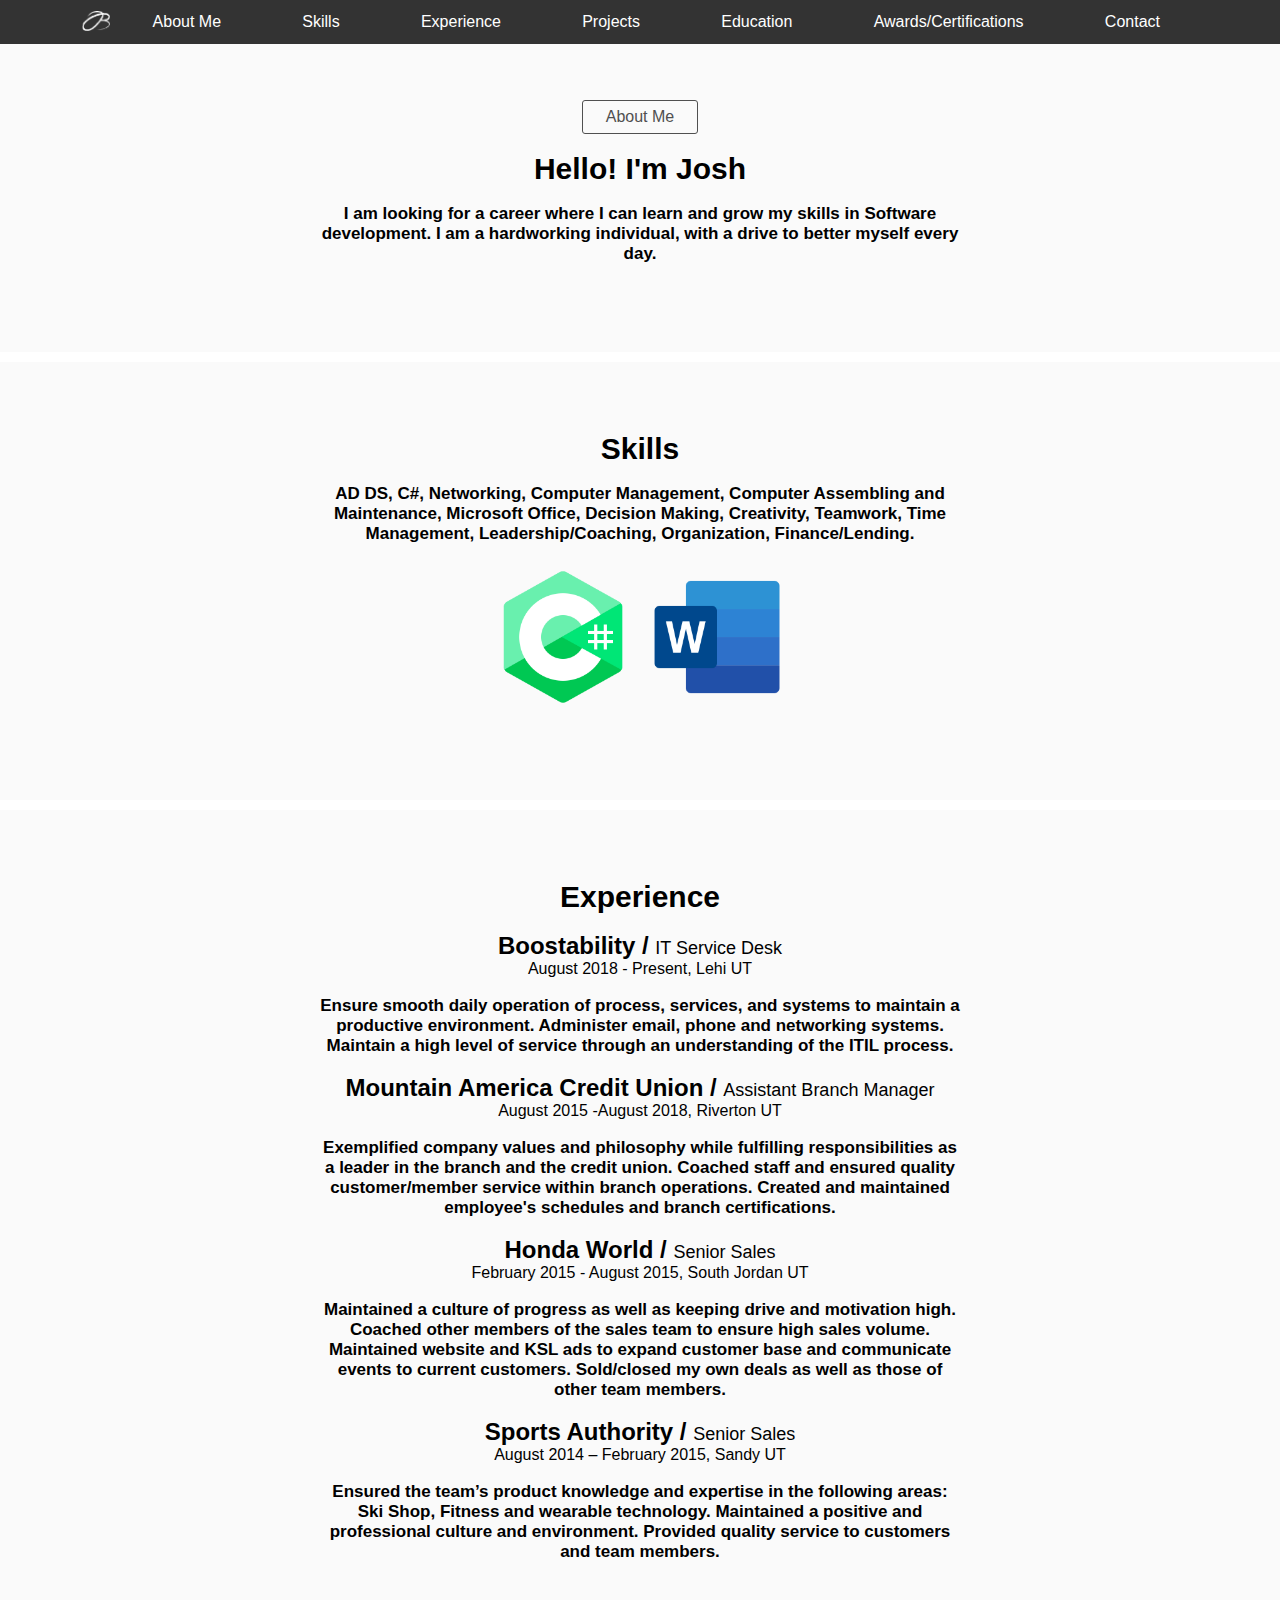
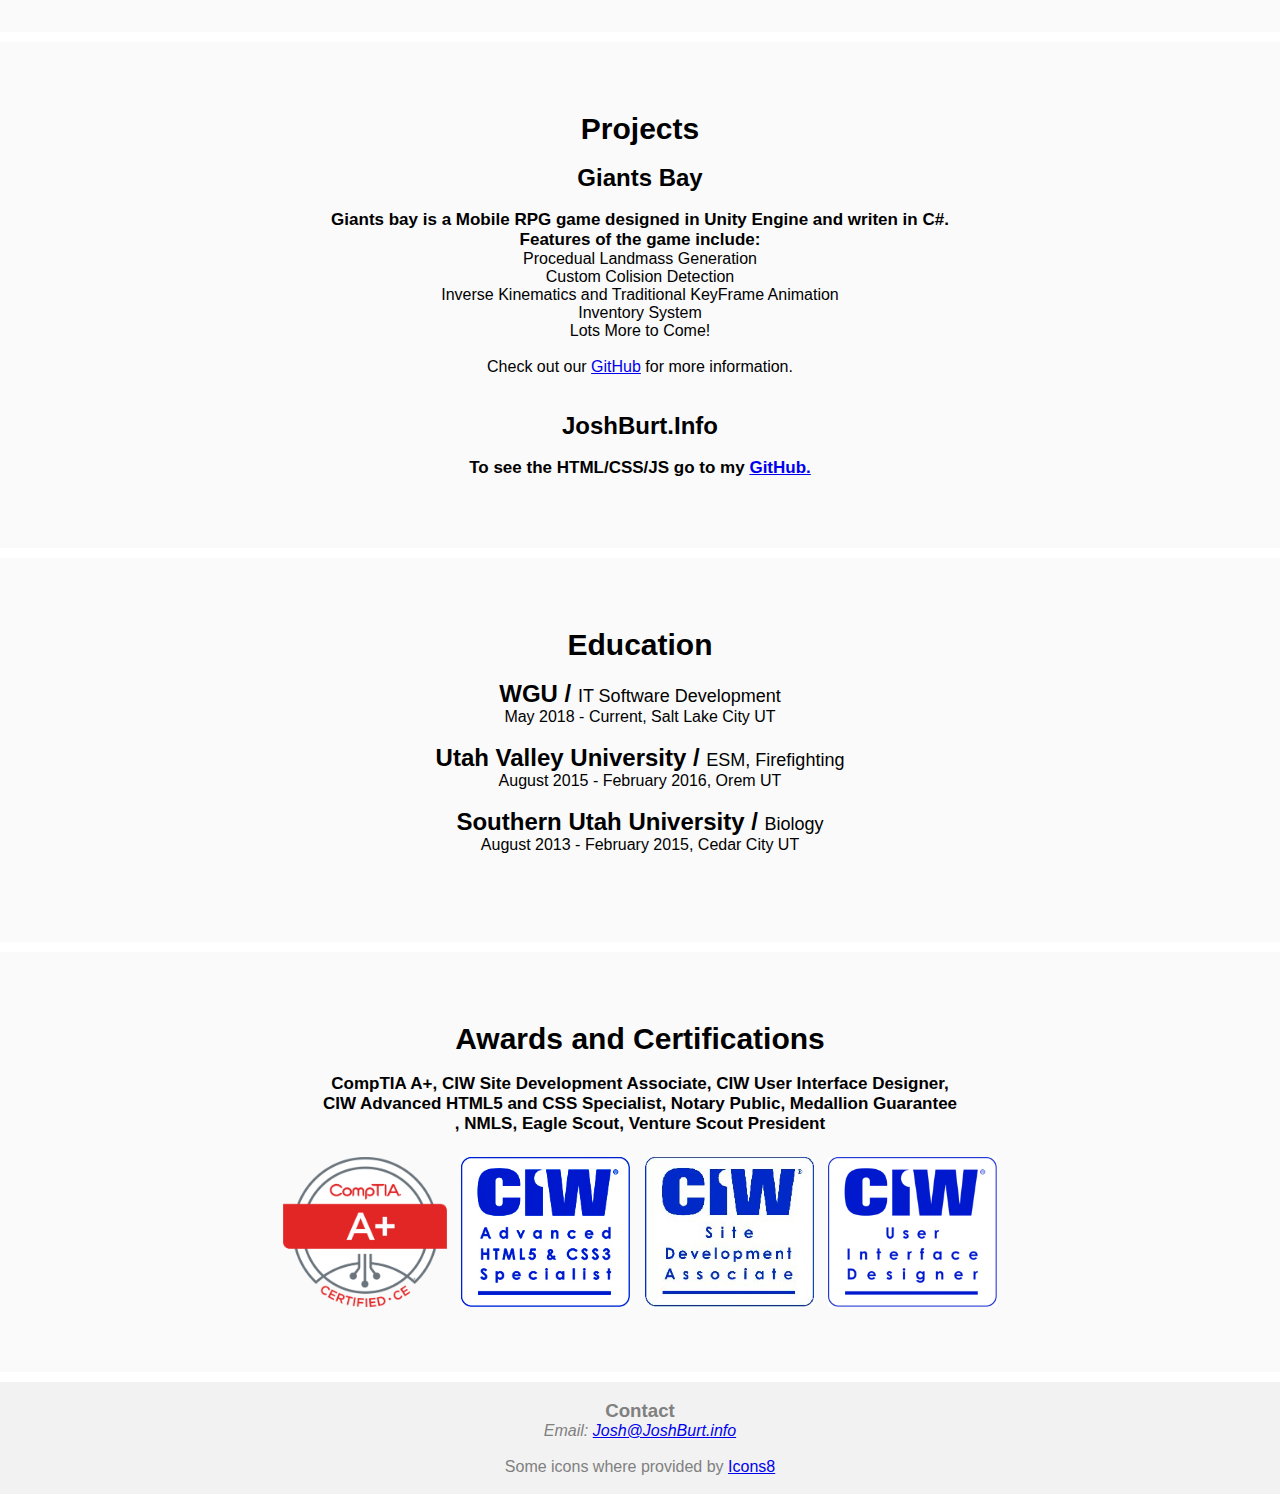
==== home.html @ d4e0154a "Restructured Files" ====
<!doctype HTML>
<html lang = "en">
<head>
	<meta charset = "utf-8">
	<title>Josh Burt</title> 
	<meta name = "description" content = "Josh Burt's Portfolio Page">
	<link type = "text/css" rel = "stylesheet" href = "css/main.css">
	<script src="js/main.js"></script>
</head>

<body>
	<header>
		<div class="headerDiv">
			<span id="DropDownsection">
				<a id="DropDownButton" onclick="openNav()">=</a>
				<img id="HeaderImage" src="assets/images/sigWhite.png" alt="sigBlack">
				<span id="dropDown"> <!--Origionaly a Div-->
					<span id="closeDropDownButton" onclick="closeNav()">x</span>
					<ul class="InlineLI" id="headerLinkList">
						<li class="InlineLI" onclick="goToSection('section1')"><a class="headerlinks">About Me</a></li>
						<li class="InlineLI" onclick="goToSection('section2')"><a class="headerlinks">Skills</a></li>
						<li class="InlineLI" onclick="goToSection('section3')"><a class="headerlinks">Experience</a></li>
						<li class="InlineLI" onclick="goToSection('section4')"><a class="headerlinks">Projects</a></li>
						<li class="InlineLI" onclick="goToSection('section5')"><a class="headerlinks">Education</a></li>
						<li class="InlineLI" onclick="goToSection('section6')"><a class="headerlinks">Awards/Certifications</a></li>
						<li class="InlineLI" onclick="goToSection('footer')"><a class="headerlinks">Contact</a></li>
					</ul>
				</span>
			</span>
		</div>
	</header>

	
	<article>
		<section id="section1">
			<div class="roundedBorder">
				<p>About Me</p>
			</div>
			<br>
			<h1>Hello! I'm Josh</h1>
			<br>
			<p class="center">I am looking for a career where I can learn and grow my skills in Software development. I am a hardworking individual, with a drive to better myself every day.</p>
			<br>
			<!--<p>Click here to learn more!</p>-->
		</section>
		
		<section id="section2">
			<h1>Skills</h1>
			<br>
			<p class="center">AD DS, C#, Networking, Computer Management, Computer Assembling and Maintenance, Microsoft Office, Decision Making, Creativity, Teamwork, Time Management, Leadership/Coaching, Organization, Finance/Lending.</p>
			<br>
			<div id="skillLogoDiv">
				<img class="skillsImg" src="assets/images/CSharpIcon.png" alt="c# Logo" onclick="goToWebsite('https://docs.microsoft.com/en-us/dotnet/csharp/')">
				<img class="skillsImg" src="assets/images/WordIcon.png" alt="Microsoft Word Logo" onclick="goToWebsite('https://products.office.com/en-us/products')">
			</div>
			<br>
		</section>

		<section id="section3">
				<h1>Experience</h1>
				<br>

				<h2>Boostability / <span class="jobTitle">IT Service Desk</span></h2>
				<p>August 2018 - Present, Lehi UT</p>
				<br>
				<p class="center">Ensure smooth daily operation of process, services, and systems to maintain a productive environment. Administer email, phone and networking systems. Maintain a high level of service through  an understanding of the ITIL process.</p>
				<br>
				
				<h2>Mountain America Credit Union / <span class="jobTitle">Assistant Branch Manager</span></h2>
				<p>August 2015 -August 2018, Riverton UT</p>
				<br>
				<p class="center">Exemplified company values and philosophy while fulfilling responsibilities as a leader in the branch and the credit union. Coached staff and ensured quality customer/member service within branch operations. Created and maintained employee's schedules and branch certifications.</p>
				<br>

				<h2>Honda World / <span class="jobTitle">Senior Sales</span></h2>
				<p>February 2015 - August 2015, South Jordan UT</p>
				<br>
				<p class="center">Maintained a culture of progress as well as keeping drive and motivation high. Coached other members of the sales team to ensure high sales volume. Maintained website and KSL ads to expand customer base and communicate events to current customers. Sold/closed my own deals as well as those of other team members.</p>
				<br>

				<h2>Sports Authority / <span class="jobTitle">Senior Sales</span></h2>
				<p>August 2014 – February 2015, Sandy UT</p>
				<br>
				<p class="center">Ensured the team’s product knowledge and expertise in the following areas: Ski Shop, Fitness and wearable technology. Maintained a positive and professional culture and environment. Provided quality service to customers and team members.</p>
		</section>

		<section id="section4">
			<h1>Projects</h1>	
			<br>
			<h2>Giants Bay</h2>
			<br>
			<p class="center">Giants bay is a Mobile RPG game designed in Unity Engine and writen in C#. Features of the game include:</p>		
			<ul>
				<li>Procedual Landmass Generation</li>
				<li>Custom Colision Detection</li>
				<li>Inverse Kinematics and Traditional KeyFrame Animation</li>
				<li>Inventory System</li>
				<li>Lots More to Come!</li>
			</ul>
			<br>
			<p>Check out our <a href="https://github.com/NnJ-b/GiantsBay">GitHub</a> for more information.</p>
			<br>
			<br>
			<h2>JoshBurt.Info</h2>
			<br>
			<p class="center">To see the HTML/CSS/JS go to my <a href="https://github.com/jbur4556/JoshBurt.Info">GitHub.</a></p>
		</section>

		<section id="section5">
			<h1>Education</h1>	
			<br>
			<h2>WGU / <span class="jobTitle">IT Software Development</span></h2>
			<p>May 2018 - Current, Salt Lake City UT</p>
			<br>

			<h2>Utah Valley University / <span class="jobTitle">ESM, Firefighting</span></h2>
			<p>August 2015 - February 2016, Orem UT</p>
			<br>

			<h2>Southern Utah University / <span class="jobTitle">Biology</span></h2>
			<p>August 2013 - February 2015, Cedar City UT</p>
			<br>		
		</section>
		
		<section id="section6">
			<h1>Awards and Certifications</h1>	
			<br>
			<p class="center">CompTIA A+, CIW Site Development Associate, CIW User Interface Designer, CIW Advanced HTML5 and CSS Specialist, Notary Public, Medallion Guarantee , NMLS, Eagle Scout, Venture Scout President</p>		
			<br>
			<div id="certificationLogoDiv">
				<img class="inlineImage" src="assets/images/APlus.png" alt="CompTIA A+" onclick="goToWebsite('https://certification.comptia.org/certifications/a')">
				<img class="inlineImage" src="assets/images/AdvHTML5&CSS3_sp.jpg" alt="CIW HTML5 & CSS" onclick="goToWebsite('https://www.ciwcertified.com/ciw-certifications/web-and-mobile-design-series/advanced-html5-and-css3-specialist')">
				<img class="inlineImage" src="assets/images/site_dev_assoc.jpg" alt="CIW Site Development Associate" onclick="goToWebsite('https://www.ciwcertified.com/ciw-certifications/web-foundations-series/site-development-associate')">
				<img class="inlineImage" src="assets/images/UserInterface_sp.jpg" alt="CIT User Interface Design" onclick="goToWebsite('https://www.ciwcertified.com/ciw-certifications/web-and-mobile-design-series/user-interface-designer')">
			</div>			
		</section>
		
	</article>

	<footer id="footer">
		<br>
		<div>
			<h3>Contact</h3>
			<address>Email: <a href="mailto:josh@joshburt.info">Josh@JoshBurt.info</a></address>
		</div>
		<br>
		<p>Some icons where provided by <a href="https://icons8.com/">Icons8</a></p>
		<br>
	</footer>

</body>
---- css/main.css ----
:root
{
	--headerHeight:44px;
	--headerMobileSize:100px;
	--mobileTextScale:200%;
}

*
{
	margin:0px;
	padding:0px;
}

html
{
	scroll-behavior: smooth;	
}

header
{
	position:fixed;
	width:100%;
	height:var(--headerHeight); 
	background-color: #313131;
	opacity: .99;		
}

body
{
	font-family: arial;
	color:black;
	background-color: #fafafa;
	text-align:center;
}

section
{
	padding: 70px 0;
	border-bottom-style: solid;
	border-bottom-color: white;
	border-bottom-width: 10px;
}

footer
{
	
	background: #f2f2f2;
	color:black;
	clear:both;
	color:grey;
	
}

h1
{
	font-size: 30px;
}

h4
{
	font-size: 10px;
}

p.center
{
	font-weight: bold;
	font-size: 17px;
	max-width: 50%;
	margin: 0 auto;
}

.headerlinks
{
	color: white;
	text-decoration: none;
	padding: 3%;
}

.roundedBorder
{
	margin:auto;
	max-width: 100px;
	color: #505050;
	padding:7px;
	border: 1px solid #505050;
	border-radius: 3px;
}

.skillsImg
{
	display:inline-block;
	height: 100%;
}

.headerDiv
{
	line-height:var(--headerHeight);  /*Must match min-height in header*/	
	max-width:1600px;
	margin:auto;
}

.jobTitle
{
	font-size: 75%;
	font-weight: normal;
}

.InlineLI
{
	display:inline;
}

.inlineImage
{
	display:inline-block;
	height: 100%;
	padding: 5px;
}

#dropDown
{
	display: inline;
}

#DropDownButton
{
	display:none;
}

#section1
{
	padding-top:100px;
}

#HeaderImage
{
	max-height:20px;
	vertical-align:sub;
}

#closeDropDownButton
{
	display: none;
}

#certificationLogoDiv
{
	height:150px;	
}
#skillLogoDiv
{
	height:150px;
}

@media (max-width: 1030px)
{
	header
	{
		height:var(--headerMobileSize);	
	}

	section
	{
		padding-top: calc(var(--headerMobileSize)*1.5);
		padding-bottom: calc(var(--headerMobileSize)*1.5);
	}

	h1
	{
		font-size: calc(var(--mobileTextScale)*2);
	}

	h2
	{
		font-size: var(--mobileTextScale);
	}

	p.center
	{
		font-size: var(--mobileTextScale);
		max-width: 80%;
	}

	.InlineLI
	{
		display: block;
		height: 150px;
		font-size: var(--mobileTextScale);
	}

	#section1
	{
		padding-top:200px;
	}

	#DropDownButton
	{
		display: block;
		position: fixed;
		left:10px;
		z-index: 1;
		float:left;
		color: #fafafa;
		font-size: 500%;
		padding-left:10px;
		line-height: var(--headerMobileSize);
		text-decoration: none;
	}

	#HeaderImage
	{
		height:var(--headerMobileSize);
		max-height: var(--headerMobileSize);
		/*max-height: 100px;*/
		/*Center verticaly*/
	}

	#dropDown
	{
		width: 100%;
		height: 0;
		position: fixed;
		z-index: 1;
		left: 0;
		top: 0;
		background-color: rgb(0,0,0); 
  		background-color: rgba(0,0,0, 0.9); 
 	 	overflow-x: hidden;
		transition: 0.5s;
		display:block;
	}	
	#headerLinkList
	{
		margin-top: calc(var(--headerMobileSize)*1.5);
	}
	#closeDropDownButton
	{
		position: absolute;
		top: 20px;
		right: 45px;
		font-size: 60px;
		color:white;
		display: block;
	}	

}
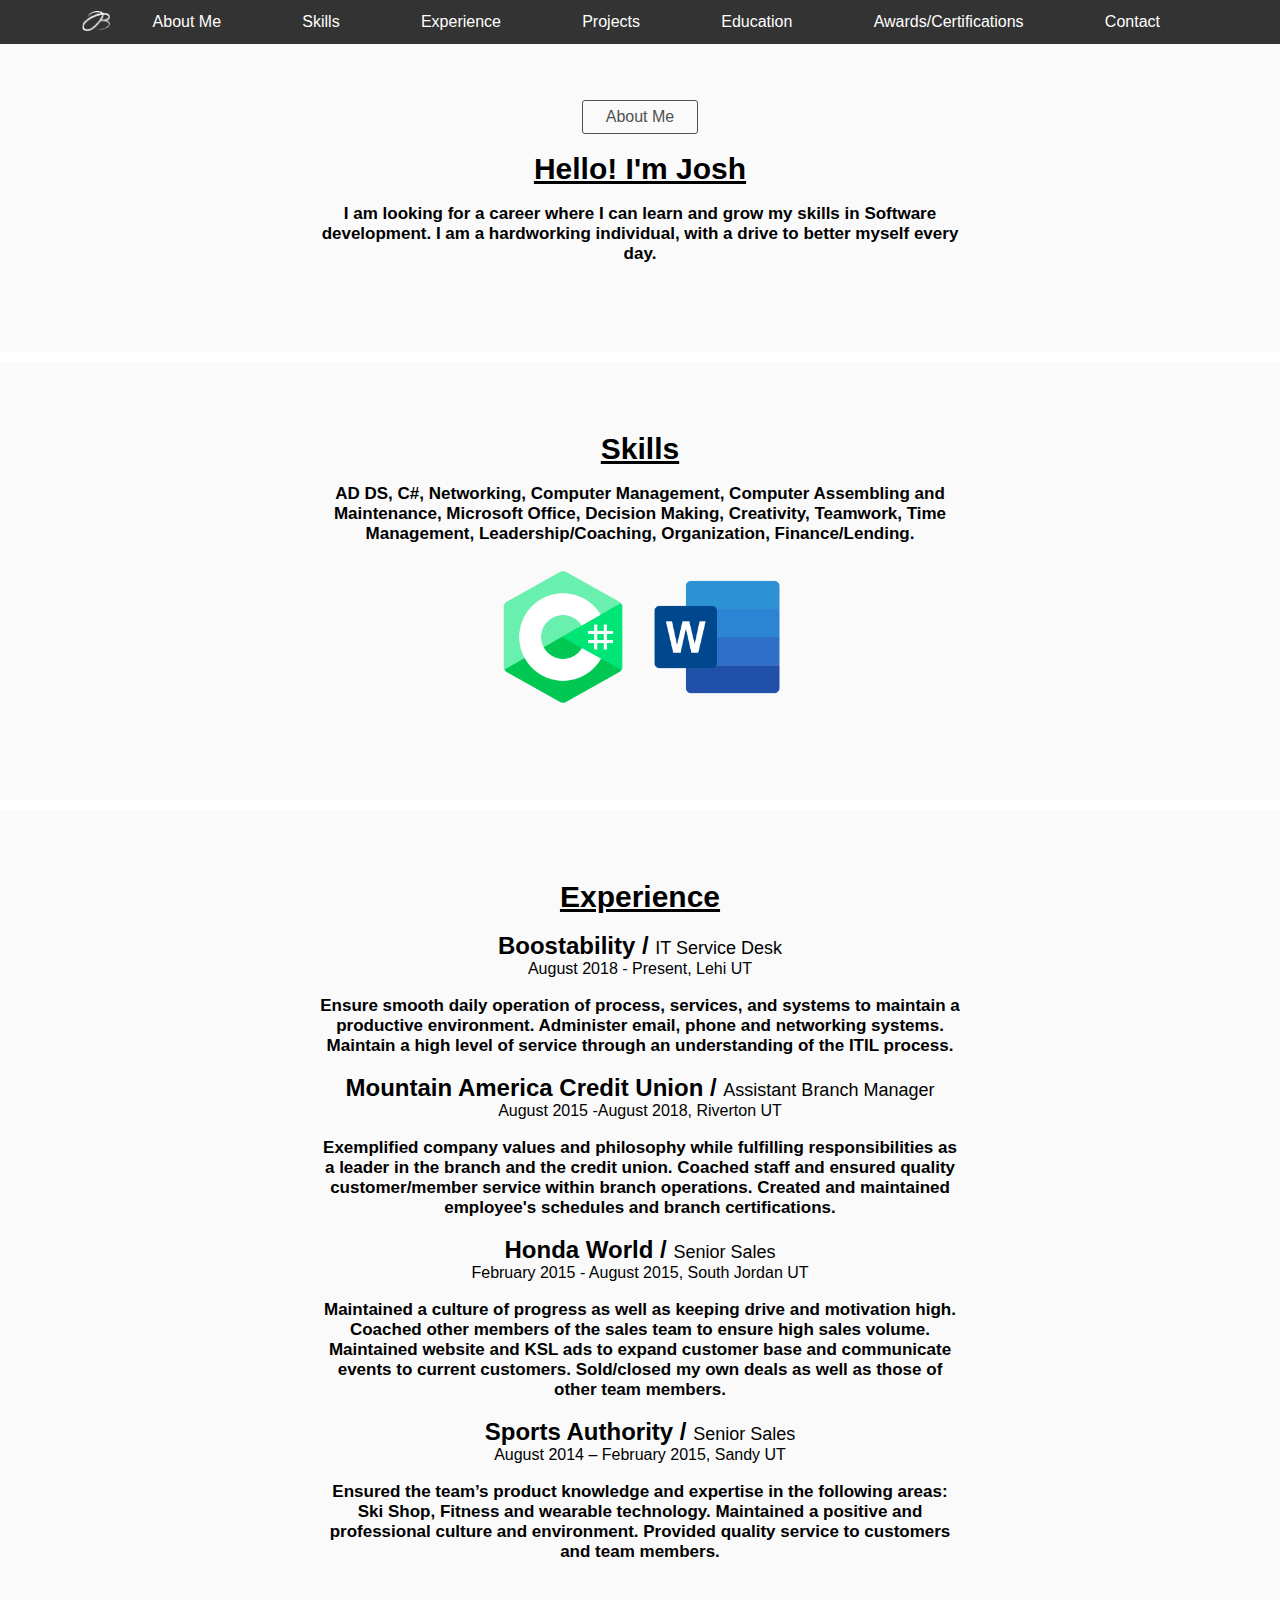
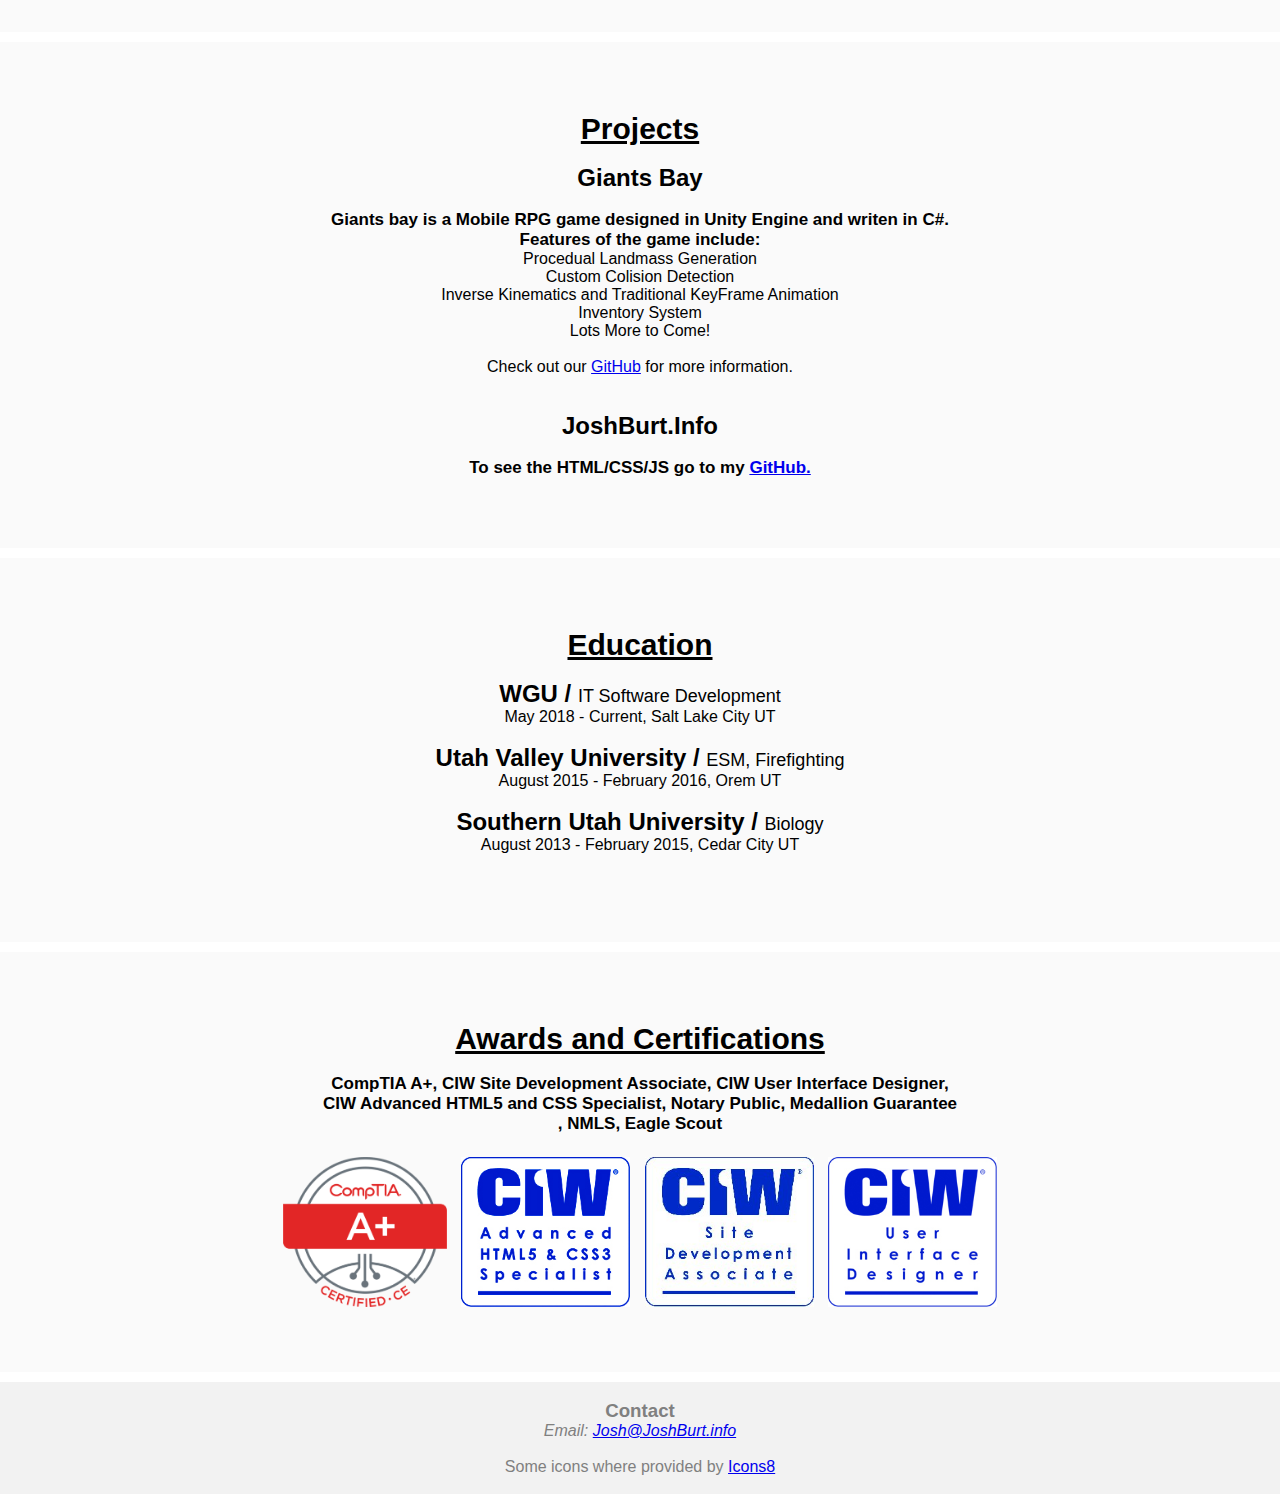
==== commit d41e61e1: "Changed link to Download" ====
--- a/home.html
+++ b/home.html
@@ -125,10 +125,10 @@
 		<section id="section6">
 			<h1>Awards and Certifications</h1>	
 			<br>
-			<p class="center">CompTIA A+, CIW Site Development Associate, CIW User Interface Designer, CIW Advanced HTML5 and CSS Specialist, Notary Public, Medallion Guarantee , NMLS, Eagle Scout, Venture Scout President</p>		
+			<p class="center">CompTIA A+, CIW Site Development Associate, CIW User Interface Designer, CIW Advanced HTML5 and CSS Specialist, Notary Public, Medallion Guarantee , NMLS, Eagle Scout</p>		
 			<br>
 			<div id="certificationLogoDiv">
-				<img class="inlineImage" src="assets/images/APlus.png" alt="CompTIA A+" onclick="goToWebsite('https://certification.comptia.org/certifications/a')">
+				<img class="inlineImage" src="assets/images/APlus.png" alt="CompTIA A+" onclick="window.open('assets/certs/CompTIAA+cecertificate.pdf')">
 				<img class="inlineImage" src="assets/images/AdvHTML5&CSS3_sp.jpg" alt="CIW HTML5 & CSS" onclick="goToWebsite('https://www.ciwcertified.com/ciw-certifications/web-and-mobile-design-series/advanced-html5-and-css3-specialist')">
 				<img class="inlineImage" src="assets/images/site_dev_assoc.jpg" alt="CIW Site Development Associate" onclick="goToWebsite('https://www.ciwcertified.com/ciw-certifications/web-foundations-series/site-development-associate')">
 				<img class="inlineImage" src="assets/images/UserInterface_sp.jpg" alt="CIT User Interface Design" onclick="goToWebsite('https://www.ciwcertified.com/ciw-certifications/web-and-mobile-design-series/user-interface-designer')">
--- a/css/main.css
+++ b/css/main.css
@@ -54,6 +54,7 @@
 h1
 {
 	font-size: 30px;
+	text-decoration: underline;
 }
 
 h4
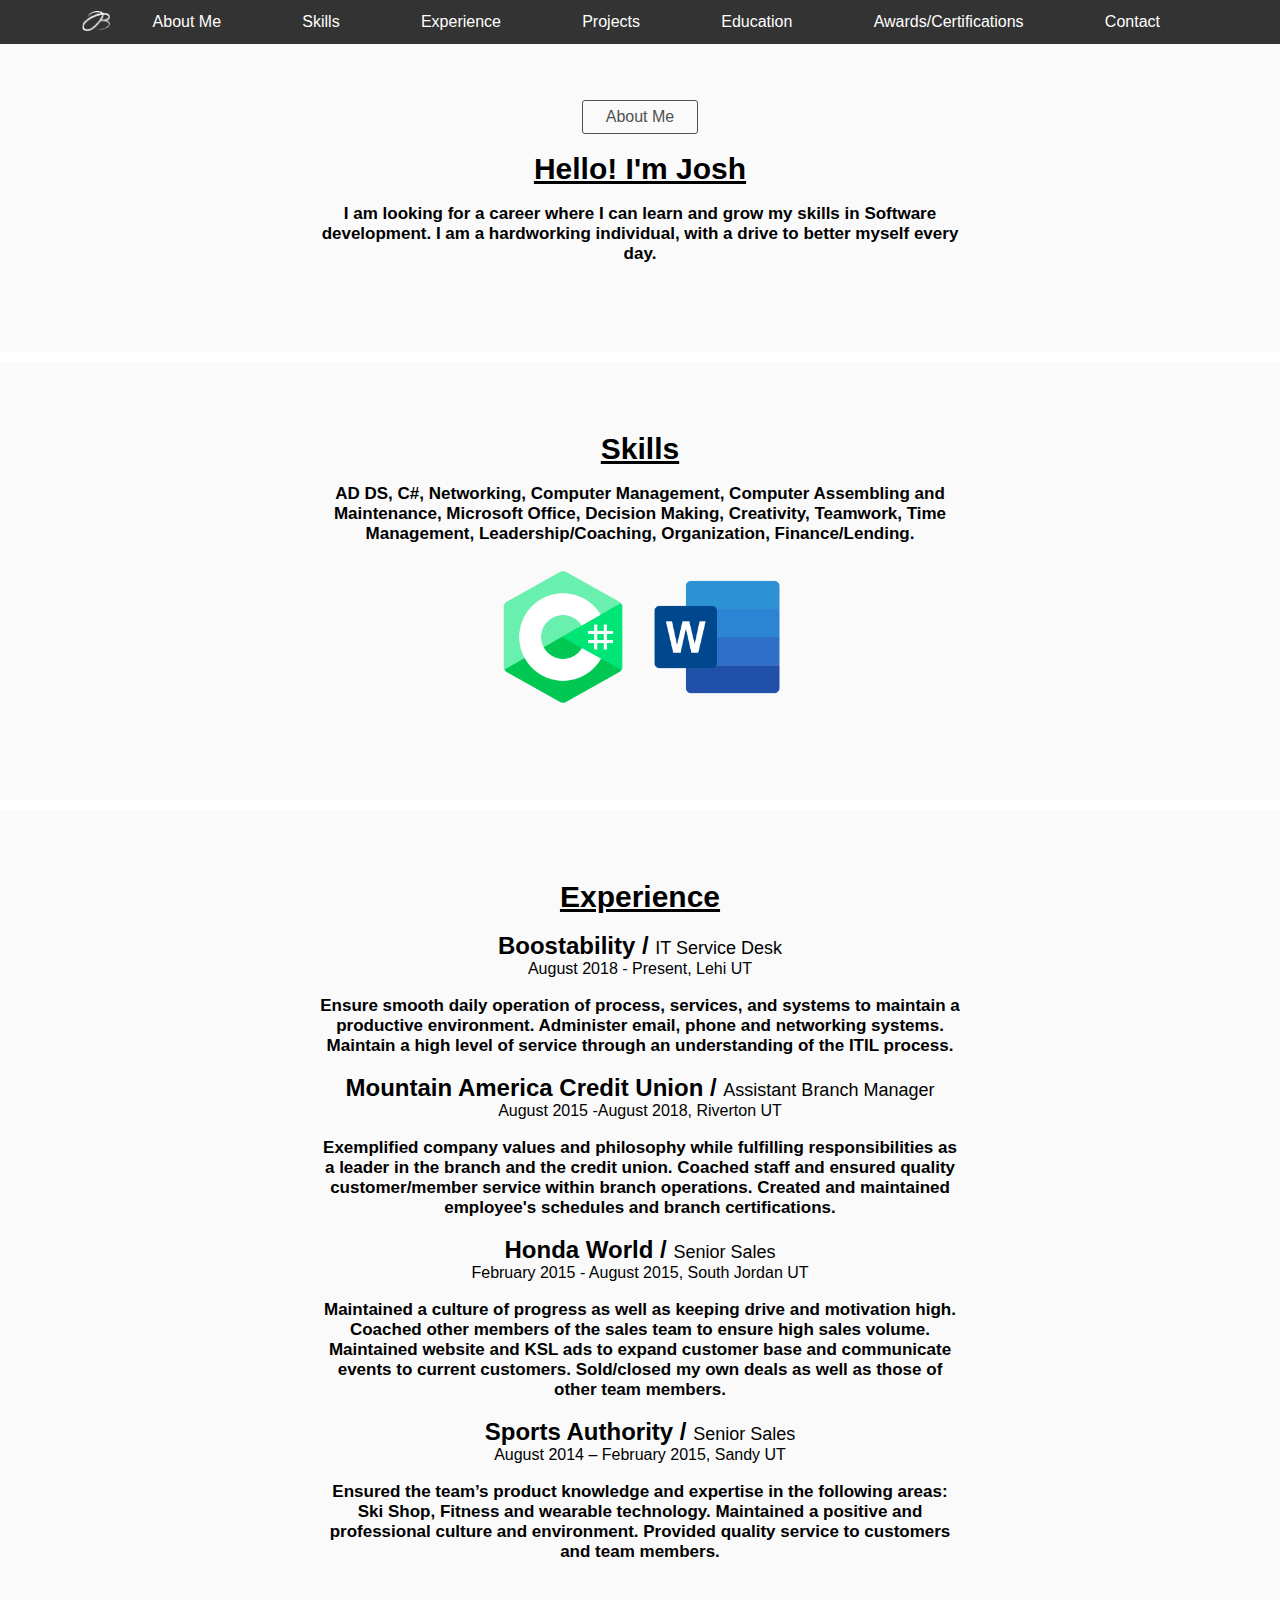
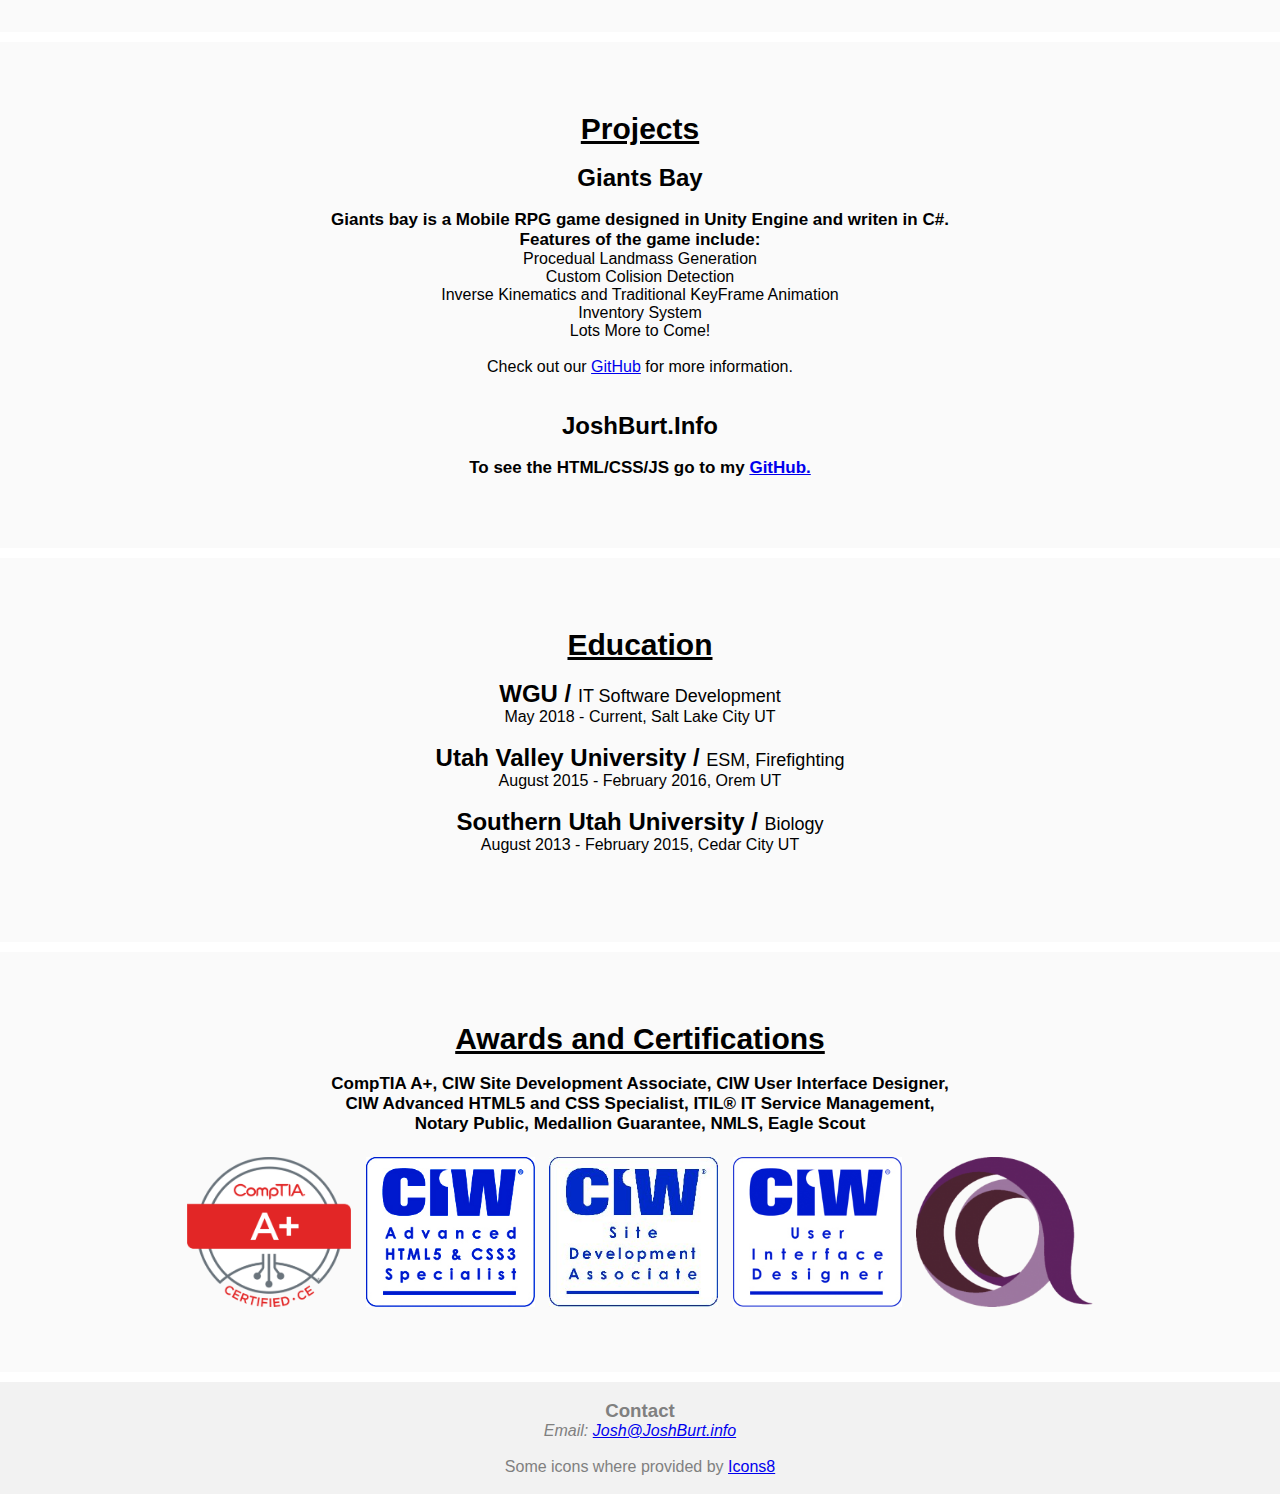
==== commit cfde18d2: "Added ITIL Cert" ====
--- a/home.html
+++ b/home.html
@@ -125,13 +125,14 @@
 		<section id="section6">
 			<h1>Awards and Certifications</h1>	
 			<br>
-			<p class="center">CompTIA A+, CIW Site Development Associate, CIW User Interface Designer, CIW Advanced HTML5 and CSS Specialist, Notary Public, Medallion Guarantee , NMLS, Eagle Scout</p>		
+			<p class="center">CompTIA A+, CIW Site Development Associate, CIW User Interface Designer, CIW Advanced HTML5 and CSS Specialist, ITIL® IT Service Management, Notary Public, Medallion Guarantee, NMLS, Eagle Scout</p>		
 			<br>
 			<div id="certificationLogoDiv">
 				<img class="inlineImage" src="assets/images/APlus.png" alt="CompTIA A+" onclick="window.open('assets/certs/CompTIAA+cecertificate.pdf')">
-				<img class="inlineImage" src="assets/images/AdvHTML5&CSS3_sp.jpg" alt="CIW HTML5 & CSS" onclick="goToWebsite('https://www.ciwcertified.com/ciw-certifications/web-and-mobile-design-series/advanced-html5-and-css3-specialist')">
-				<img class="inlineImage" src="assets/images/site_dev_assoc.jpg" alt="CIW Site Development Associate" onclick="goToWebsite('https://www.ciwcertified.com/ciw-certifications/web-foundations-series/site-development-associate')">
-				<img class="inlineImage" src="assets/images/UserInterface_sp.jpg" alt="CIT User Interface Design" onclick="goToWebsite('https://www.ciwcertified.com/ciw-certifications/web-and-mobile-design-series/user-interface-designer')">
+				<img class="inlineImage" src="assets/images/AdvHTML5&CSS3_sp.jpg" alt="CIW HTML5 & CSS" onclick="window.open('assets/certs/HTML5&CSS3Specialist.pdf')">
+				<img class="inlineImage" src="assets/images/site_dev_assoc.jpg" alt="CIW Site Development Associate" onclick="window.open('assets/certs/SiteDevelopmentAssociate.pdf')">
+				<img class="inlineImage" src="assets/images/UserInterface_sp.jpg" alt="CIW User Interface Design" onclick="window.open('assets/certs/UserINterfaceDesigner.pdf')">
+				<img class="inlineImage" src="assets/images/ITIL_Logo.png" alt="ITIL® Foundation Certificate in IT Service Management" onclick="window.open('assets/certs/e-Cert.pdf	')">
 			</div>			
 		</section>
 		
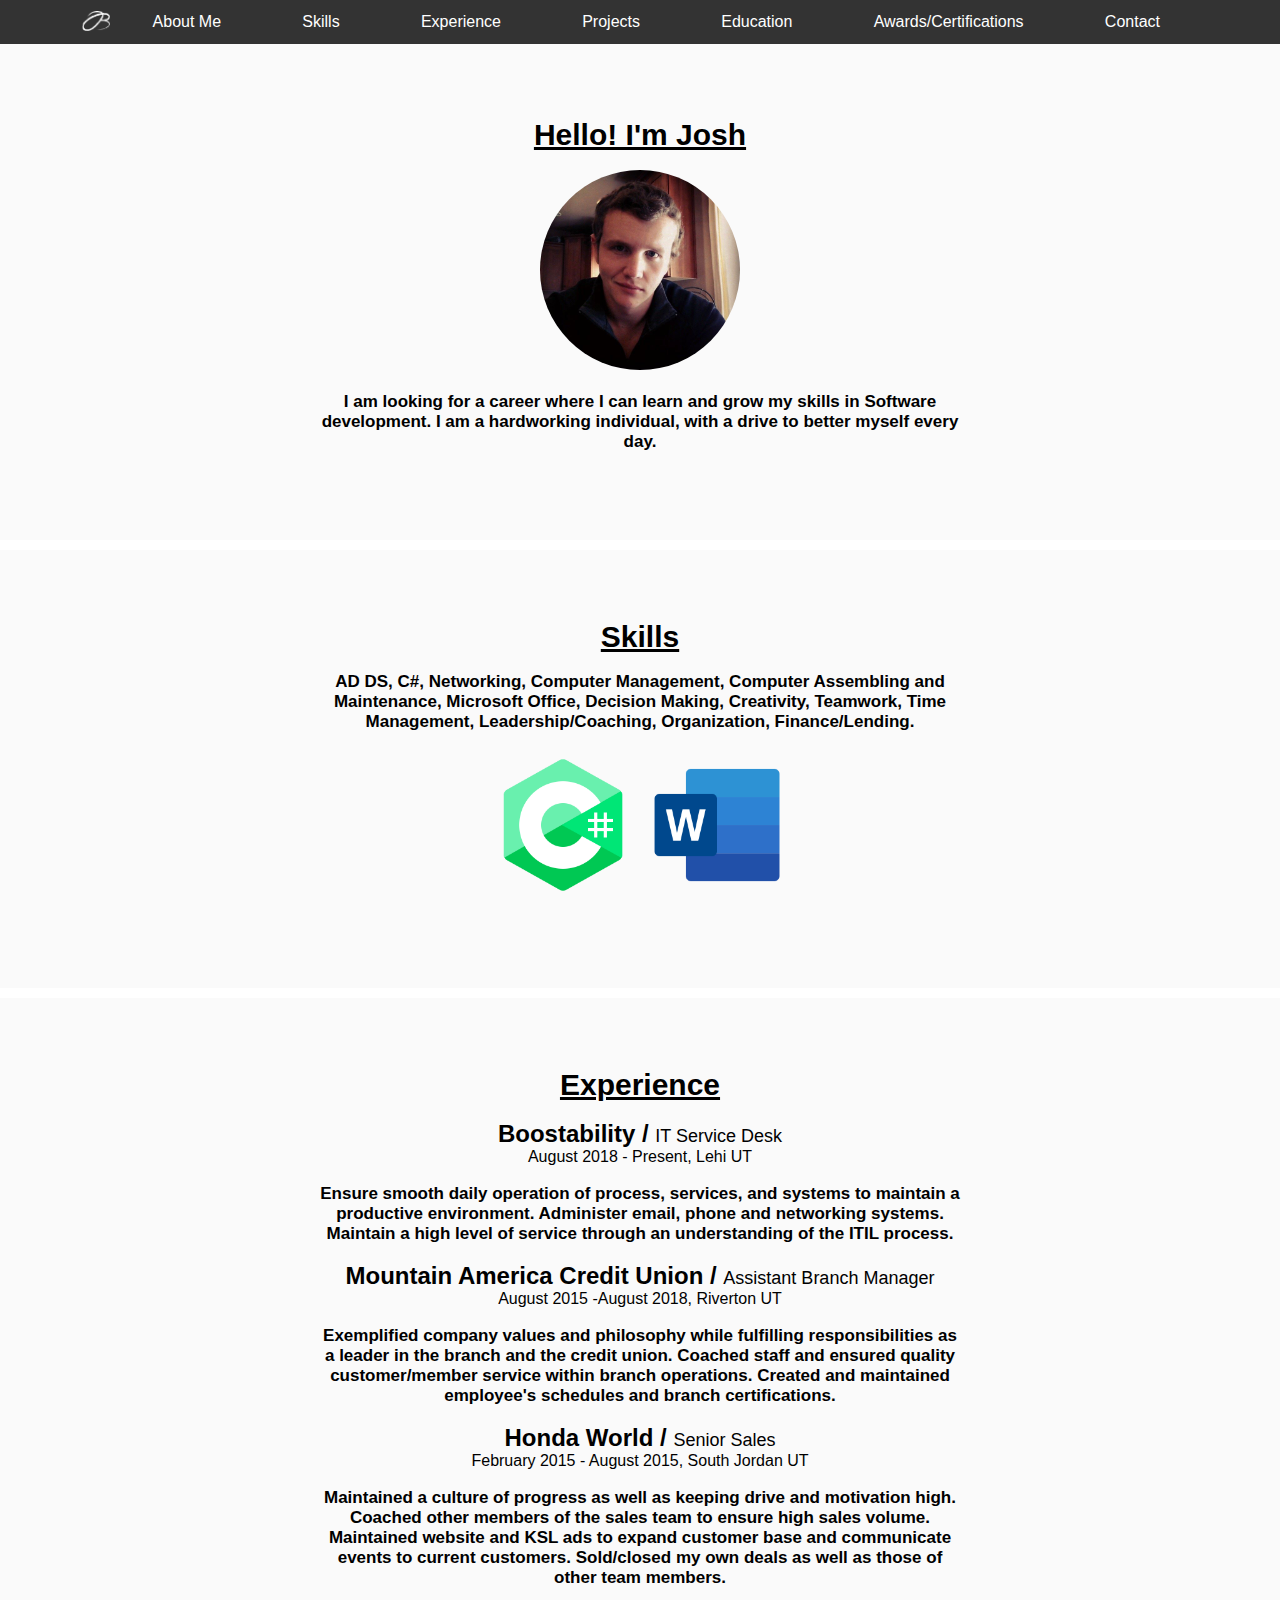
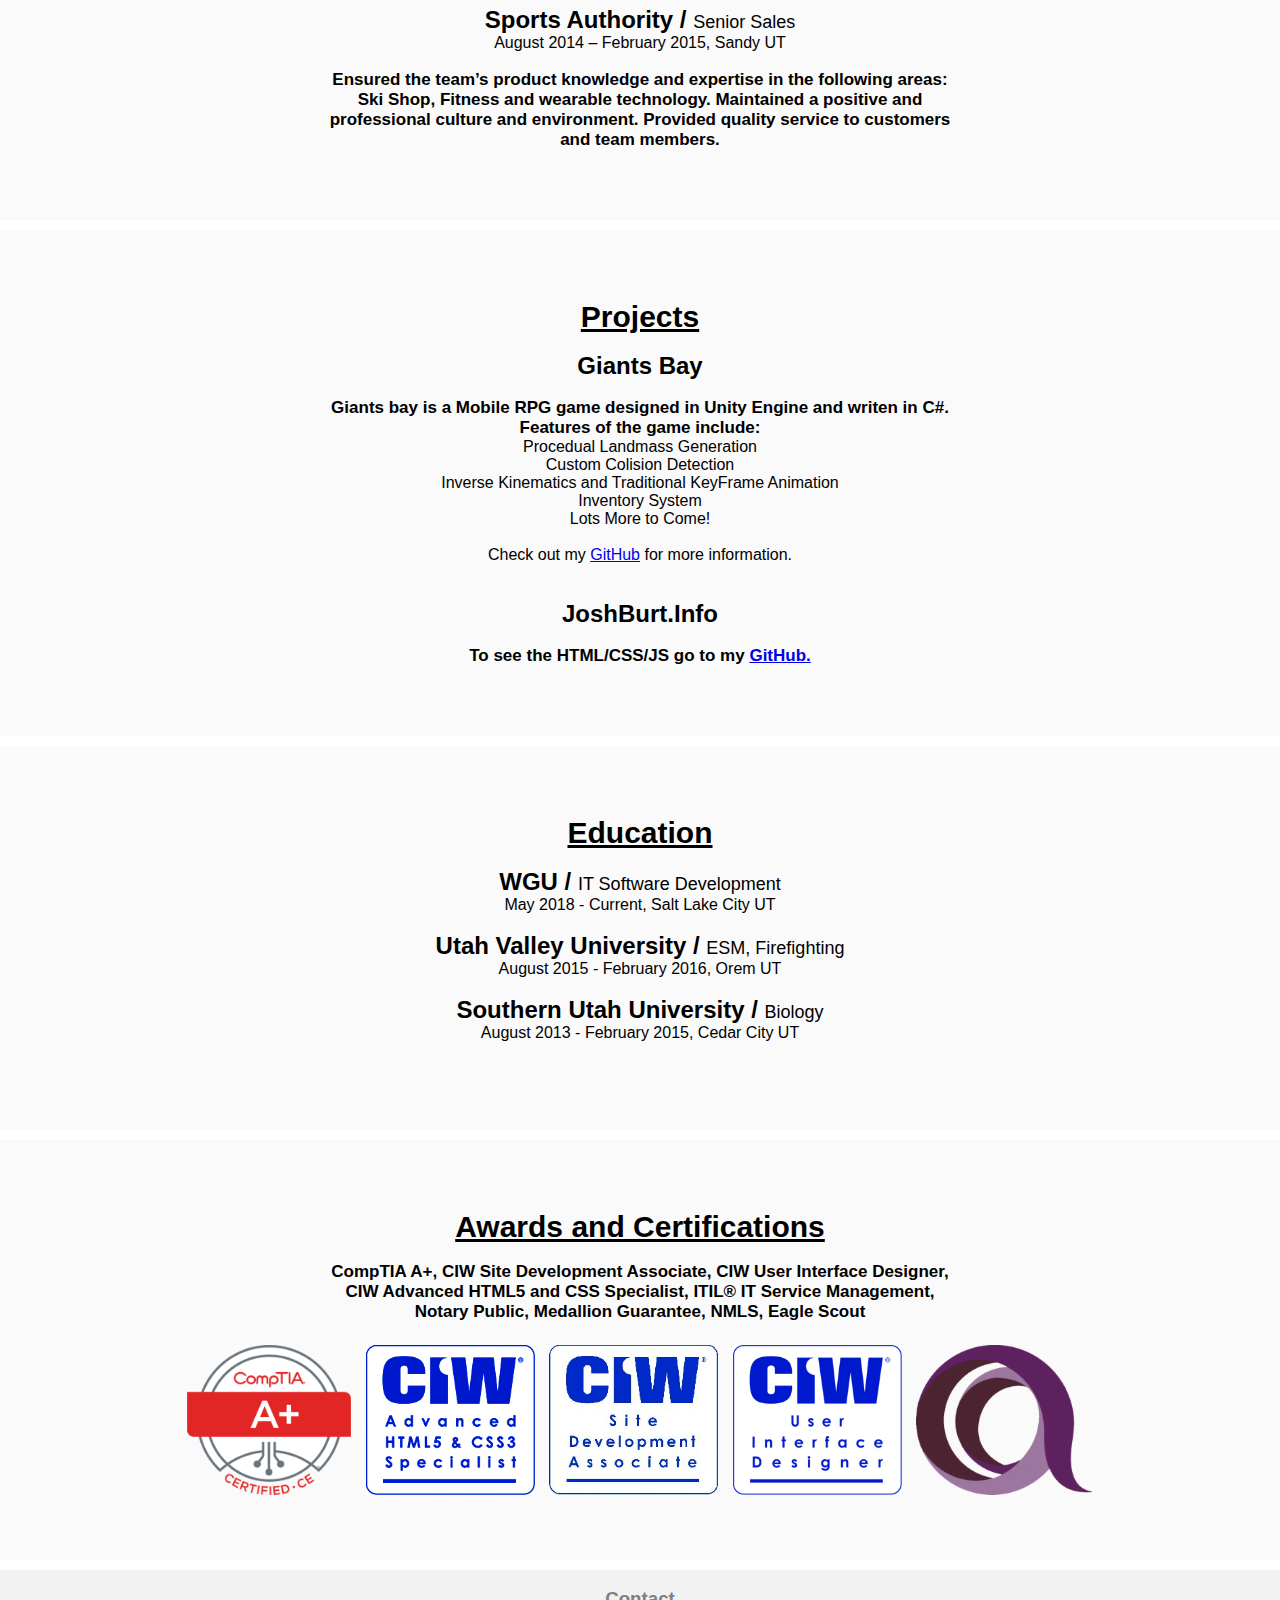
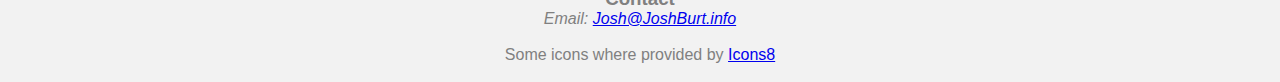
==== commit 23d391a1: "Added Image" ====
--- a/home.html
+++ b/home.html
@@ -33,11 +33,14 @@
 	
 	<article>
 		<section id="section1">
-			<div class="roundedBorder">
+			<!--<div class="roundedBorder">
 				<p>About Me</p>
-			</div>
+			</div>-->
 			<br>
 			<h1>Hello! I'm Josh</h1>
+			<br>
+				<img class="roundedImage" src="assets/images/Avatar.jpg" alt="Avatar" border-radius: 50%;>
+			<br>
 			<br>
 			<p class="center">I am looking for a career where I can learn and grow my skills in Software development. I am a hardworking individual, with a drive to better myself every day.</p>
 			<br>
@@ -98,7 +101,7 @@
 				<li>Lots More to Come!</li>
 			</ul>
 			<br>
-			<p>Check out our <a href="https://github.com/NnJ-b/GiantsBay">GitHub</a> for more information.</p>
+			<p>Check out my <a href="https://github.com/NnJ-b/GiantsBay">GitHub</a> for more information.</p>
 			<br>
 			<br>
 			<h2>JoshBurt.Info</h2>
--- a/css/main.css
+++ b/css/main.css
@@ -60,6 +60,13 @@
 h4
 {
 	font-size: 10px;
+}
+
+img.roundedImage
+{
+	border-radius: 50%;
+	max-width: 15%;
+	min-width: 200px;
 }
 
 p.center
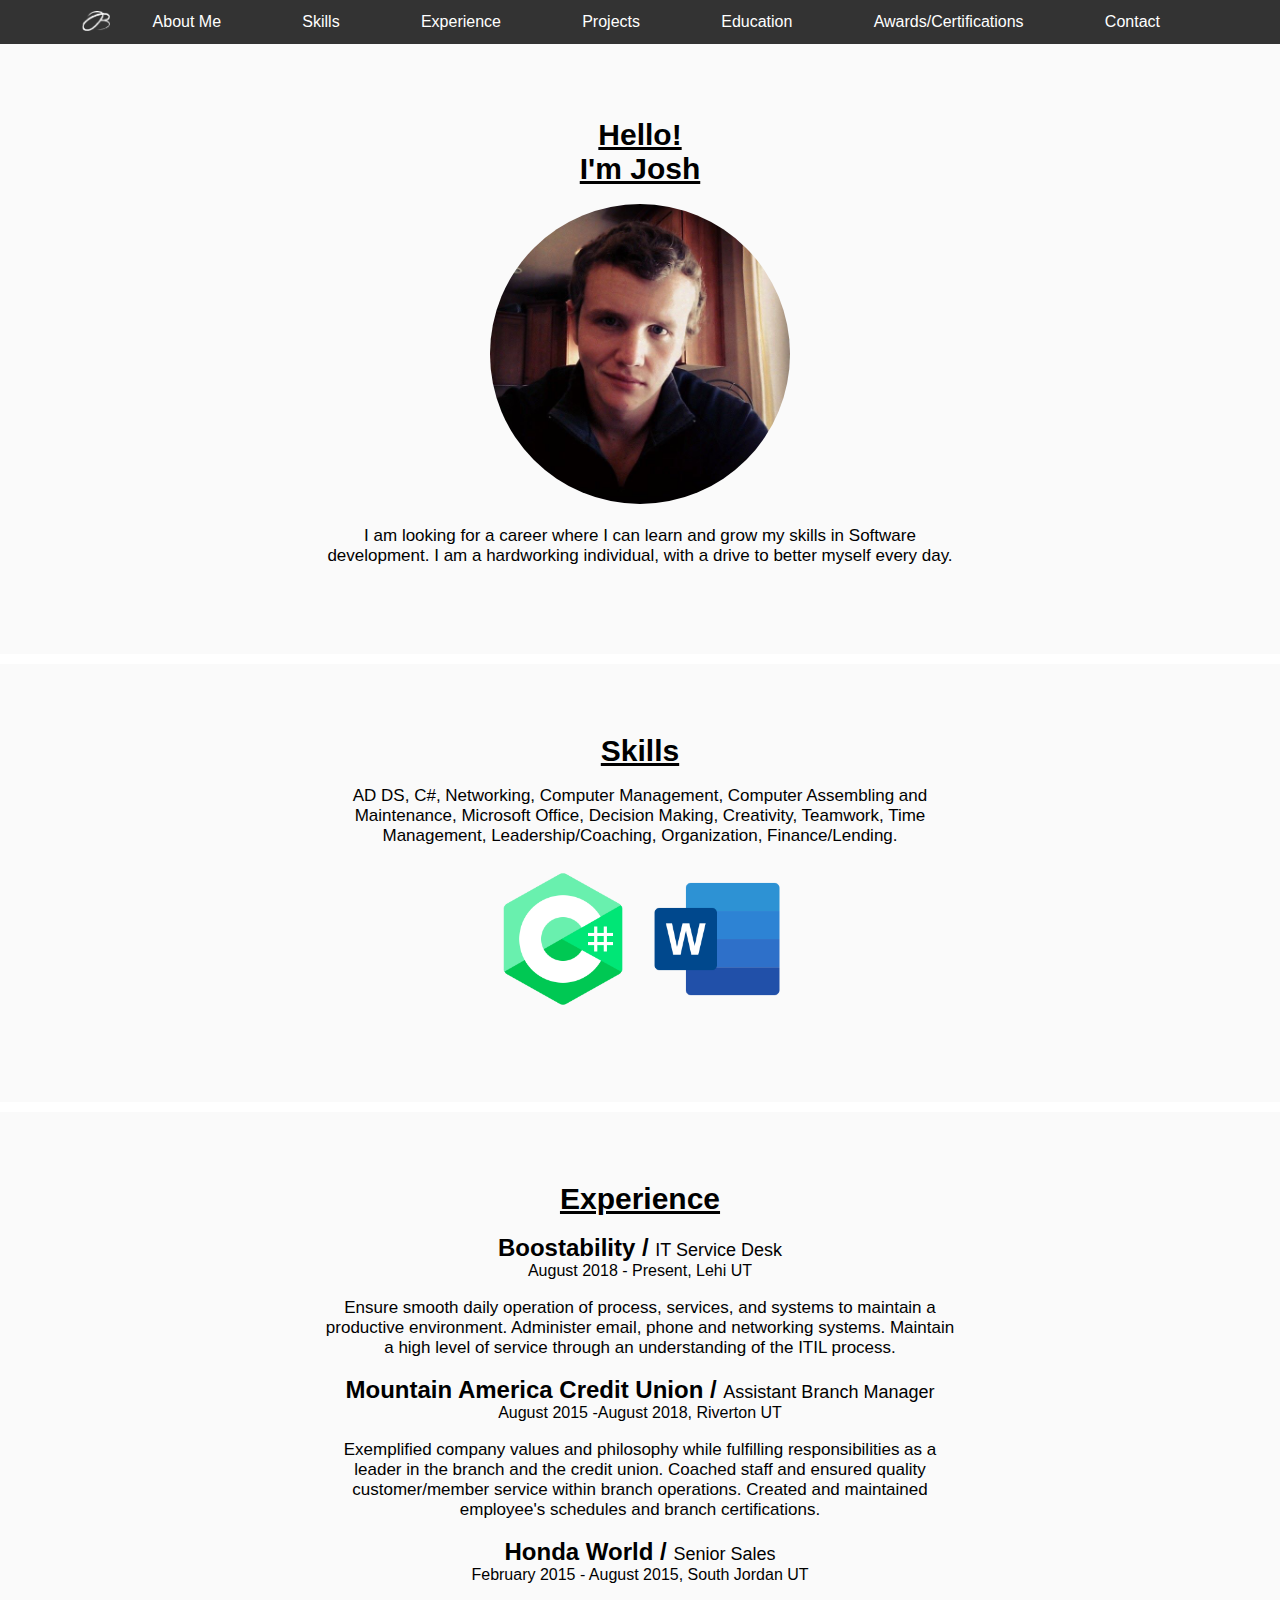
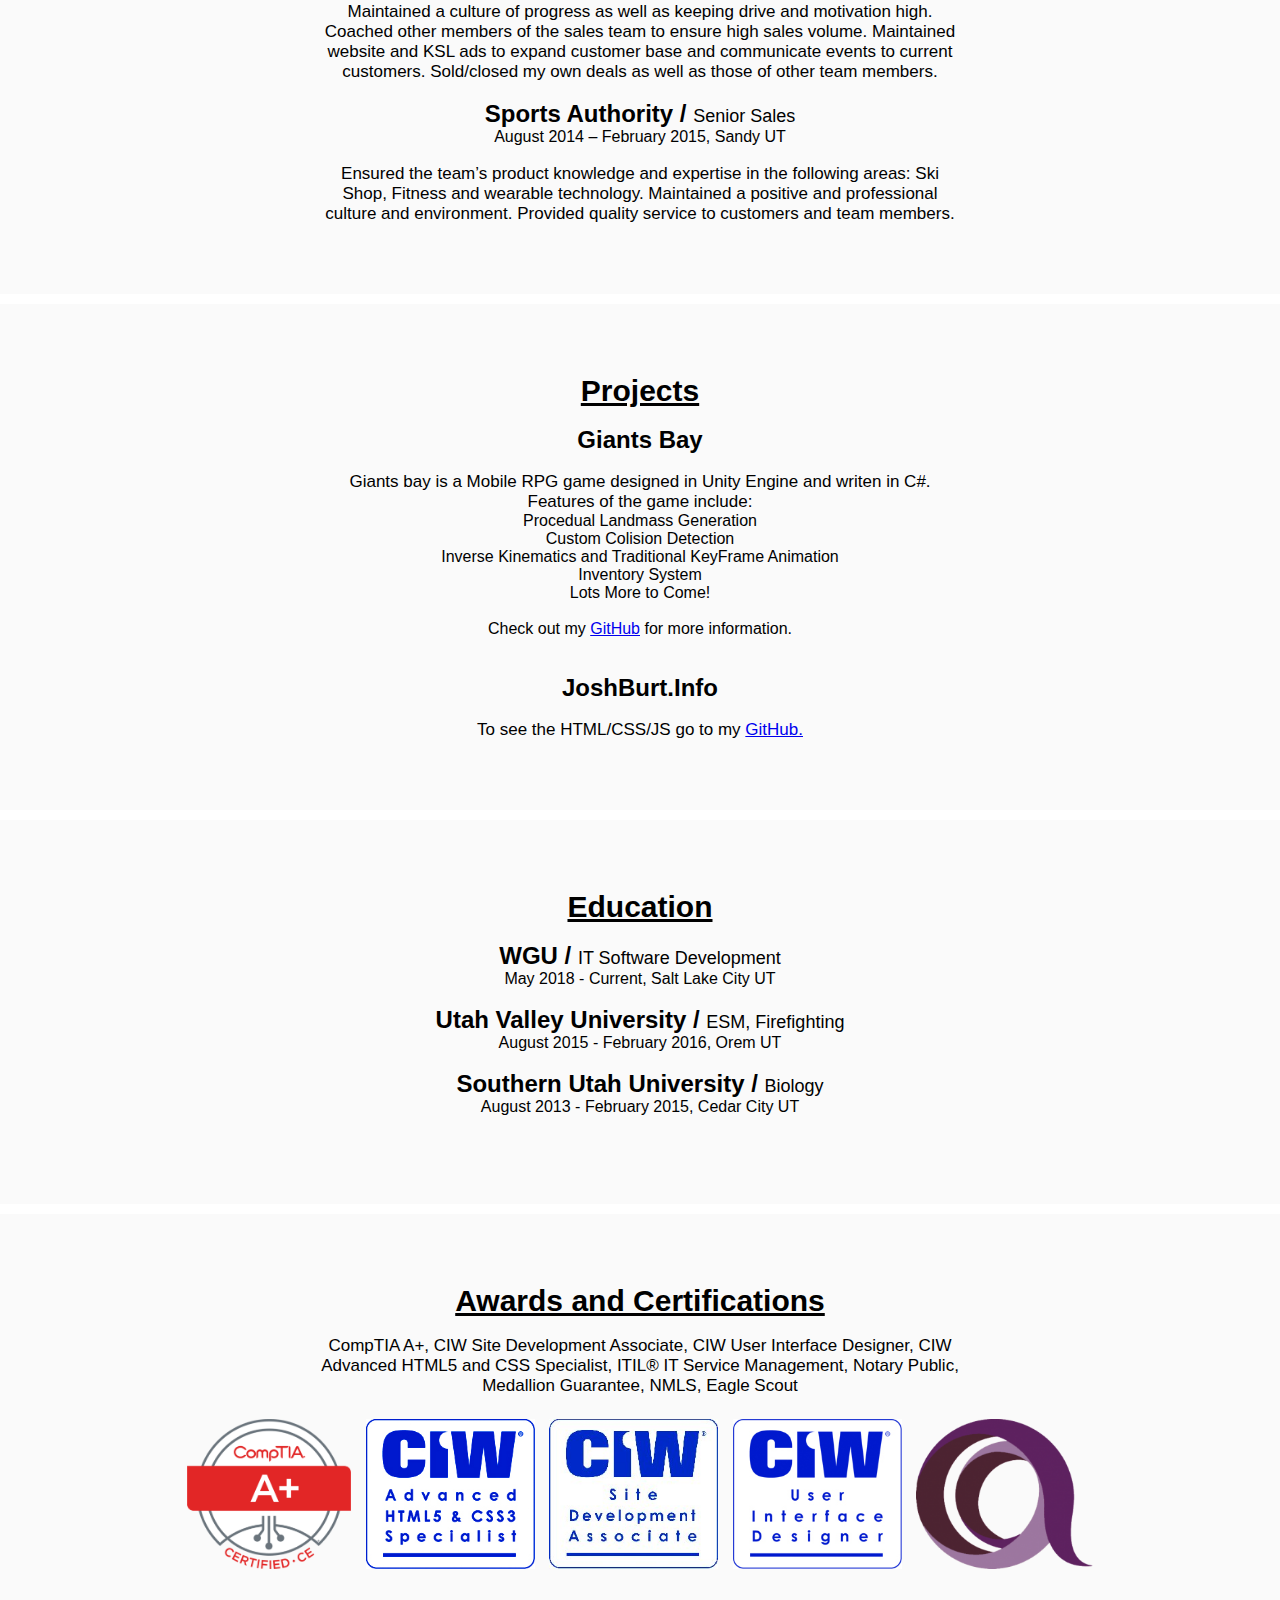
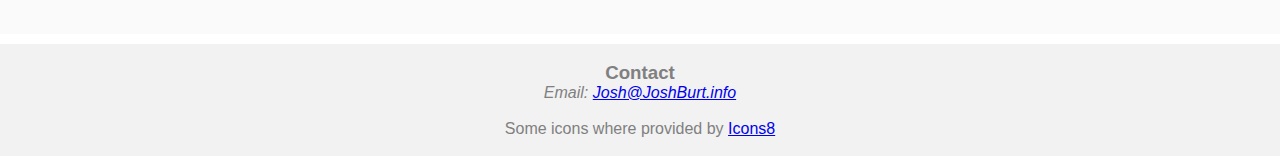
==== commit 07e4fc21: "Updated styling" ====
--- a/home.html
+++ b/home.html
@@ -37,9 +37,12 @@
 				<p>About Me</p>
 			</div>-->
 			<br>
-			<h1>Hello! I'm Josh</h1>
+			<h1>Hello!<br>I'm Josh</h1>
 			<br>
-				<img class="roundedImage" src="assets/images/Avatar.jpg" alt="Avatar" border-radius: 50%;>
+				<img id="roundedImage" src="assets/images/Avatar.jpg" alt="Avatar" style="
+				border-radius: 50%;
+				max-width: 15%;
+				min-width: 300px;">
 			<br>
 			<br>
 			<p class="center">I am looking for a career where I can learn and grow my skills in Software development. I am a hardworking individual, with a drive to better myself every day.</p>
--- a/css/main.css
+++ b/css/main.css
@@ -62,16 +62,11 @@
 	font-size: 10px;
 }
 
-img.roundedImage
-{
-	border-radius: 50%;
-	max-width: 15%;
-	min-width: 200px;
-}
+
 
 p.center
 {
-	font-weight: bold;
+	/*font-weight: bold;*/
 	font-size: 17px;
 	max-width: 50%;
 	margin: 0 auto;
@@ -84,7 +79,7 @@
 	padding: 3%;
 }
 
-.roundedBorder
+#roundedBorder
 {
 	margin:auto;
 	max-width: 100px;
@@ -124,6 +119,13 @@
 	height: 100%;
 	padding: 5px;
 }
+
+/*#roundedImage
+{
+	border-radius: 50%;
+	max-width: 15%;
+	min-width: 300px;
+}*/
 
 #dropDown
 {
